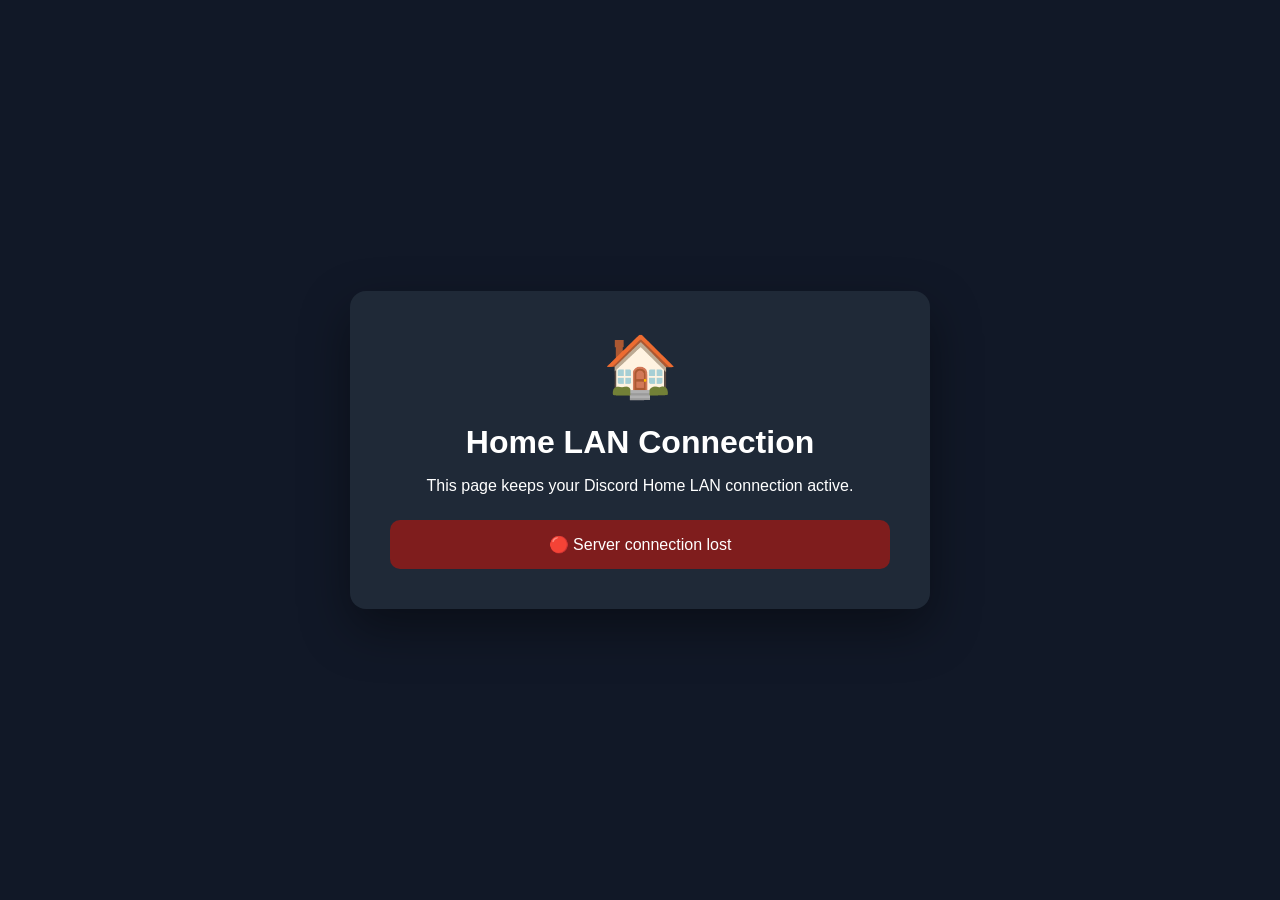
==== dev/Project Of a Discord Bot for Tools/templates/connect.html @ 44b2a6b3 "first commit" ====
<!DOCTYPE html>
<html lang="en">
<head>
    <meta charset="UTF-8">

    <meta
        name="viewport"
        content="width=device-width, initial-scale=1.0"
    >

    <title>Home LAN Connection</title>

    <style>
        body {
            margin: 0;
            min-height: 100vh;

            display: flex;
            align-items: center;
            justify-content: center;

            background: #111827;
            color: white;

            font-family:
                Arial,
                Helvetica,
                sans-serif;
        }

        .card {
            width: min(90%, 500px);

            padding: 40px;

            background: #1f2937;
            border-radius: 16px;

            text-align: center;

            box-shadow:
                0 20px 50px rgba(0, 0, 0, 0.4);
        }

        .icon {
            font-size: 60px;
            margin-bottom: 20px;
        }

        h1 {
            margin-bottom: 10px;
        }

        #status {
            margin-top: 25px;
            padding: 15px;

            border-radius: 10px;

            background: #374151;
        }

        .connected {
            background: #064e3b !important;
        }

        .error {
            background: #7f1d1d !important;
        }
    </style>
</head>

<body>

<div class="card">

    <div class="icon">
        🏠
    </div>

    <h1>Home LAN Connection</h1>

    <p>
        This page keeps your Discord Home LAN
        connection active.
    </p>

    <div id="status">
        Connecting...
    </div>

</div>

<script>

const statusElement =
    document.getElementById("status");

const token =
    window.location.pathname
        .split("/")
        .filter(Boolean)
        .pop();


async function heartbeat() {

    try {

        const response = await fetch(
            `/api/heartbeat/${token}`,
            {
                method: "POST",
                cache: "no-store"
            }
        );

        const data =
            await response.json();

        if (data.connected) {

            statusElement.textContent =
                "🟢 Connected to the Home LAN";

            statusElement.className =
                "connected";

        } else {

            statusElement.textContent =
                "🔴 Connection rejected";

            statusElement.className =
                "error";
        }

    } catch (error) {

        statusElement.textContent =
            "🔴 Server connection lost";

        statusElement.className =
            "error";
    }
}


heartbeat();

// Refresh every 60 seconds.
setInterval(
    heartbeat,
    60 * 1000
);

</script>

</body>
</html>
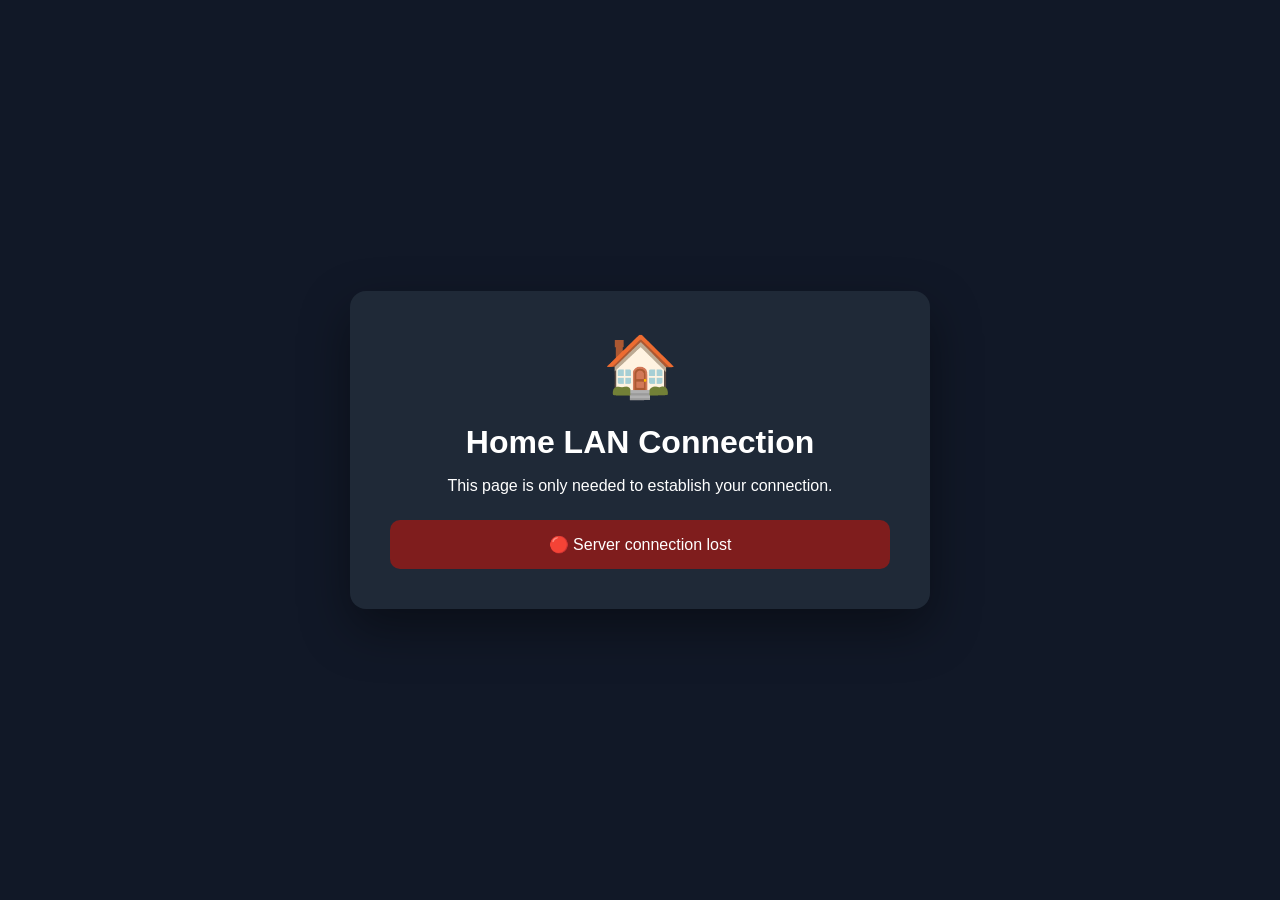
==== commit 514c6982: "Add visible 3-second connection countdown before closing page" ====
--- a/dev/Project Of a Discord Bot for Tools/templates/connect.html
+++ b/dev/Project Of a Discord Bot for Tools/templates/connect.html
@@ -2,159 +2,99 @@
 <html lang="en">
 <head>
     <meta charset="UTF-8">
-
-    <meta
-        name="viewport"
-        content="width=device-width, initial-scale=1.0"
-    >
-
+    <meta name="viewport" content="width=device-width, initial-scale=1.0">
     <title>Home LAN Connection</title>
-
     <style>
         body {
             margin: 0;
             min-height: 100vh;
-
             display: flex;
             align-items: center;
             justify-content: center;
-
             background: #111827;
             color: white;
-
-            font-family:
-                Arial,
-                Helvetica,
-                sans-serif;
+            font-family: Arial, Helvetica, sans-serif;
         }
-
         .card {
             width: min(90%, 500px);
-
             padding: 40px;
-
             background: #1f2937;
             border-radius: 16px;
-
             text-align: center;
-
-            box-shadow:
-                0 20px 50px rgba(0, 0, 0, 0.4);
+            box-shadow: 0 20px 50px rgba(0, 0, 0, 0.4);
         }
-
-        .icon {
-            font-size: 60px;
-            margin-bottom: 20px;
-        }
-
-        h1 {
-            margin-bottom: 10px;
-        }
-
+        .icon { font-size: 60px; margin-bottom: 20px; }
+        h1 { margin-bottom: 10px; }
         #status {
             margin-top: 25px;
             padding: 15px;
-
             border-radius: 10px;
-
             background: #374151;
         }
+        .connected { background: #064e3b !important; }
+        .error { background: #7f1d1d !important; }
+    </style>
+</head>
+<body>
+<div class="card">
+    <div class="icon">🏠</div>
+    <h1>Home LAN Connection</h1>
+    <p>This page is only needed to establish your connection.</p>
+    <div id="status">Connecting...</div>
+</div>
+<script>
+const statusElement = document.getElementById("status");
+const token = window.location.pathname.split("/").filter(Boolean).pop();
 
-        .connected {
-            background: #064e3b !important;
+async function heartbeat() {
+    try {
+        const response = await fetch(`/api/heartbeat/${token}`, {
+            method: "POST",
+            cache: "no-store"
+        });
+        const data = await response.json();
+
+        if (!data.connected) {
+            statusElement.className = "error";
+            statusElement.textContent = "🔴 Connection rejected";
+            return;
         }
 
-        .error {
-            background: #7f1d1d !important;
-        }
-    </style>
-</head>
+        statusElement.className = "connected";
+        statusElement.textContent = "🟢 Connected to the Home LAN";
 
-<body>
+        // The bot now checks the LAN IP itself every 5 minutes, so this page
+        // can safely close after the connection has been established.
+        let seconds = 3;
+        statusElement.textContent = `🟢 Connected — closing in ${seconds}s...`;
 
-<div class="card">
+        const countdown = setInterval(() => {
+            seconds -= 1;
 
-    <div class="icon">
-        🏠
-    </div>
+            if (seconds > 0) {
+                statusElement.textContent = `🟢 Connected — closing in ${seconds}s...`;
+                return;
+            }
 
-    <h1>Home LAN Connection</h1>
+            clearInterval(countdown);
+            statusElement.textContent = "🟢 Connected — closing...";
 
-    <p>
-        This page keeps your Discord Home LAN
-        connection active.
-    </p>
+            // Browsers allow this when possible. If this tab wasn't opened
+            // by script, the browser may refuse to close it.
+            window.close();
 
-    <div id="status">
-        Connecting...
-    </div>
-
-</div>
-
-<script>
-
-const statusElement =
-    document.getElementById("status");
-
-const token =
-    window.location.pathname
-        .split("/")
-        .filter(Boolean)
-        .pop();
-
-
-async function heartbeat() {
-
-    try {
-
-        const response = await fetch(
-            `/api/heartbeat/${token}`,
-            {
-                method: "POST",
-                cache: "no-store"
-            }
-        );
-
-        const data =
-            await response.json();
-
-        if (data.connected) {
-
-            statusElement.textContent =
-                "🟢 Connected to the Home LAN";
-
-            statusElement.className =
-                "connected";
-
-        } else {
-
-            statusElement.textContent =
-                "🔴 Connection rejected";
-
-            statusElement.className =
-                "error";
-        }
-
+            setTimeout(() => {
+                statusElement.textContent =
+                    "🟢 Connected — you can close this page now.";
+            }, 250);
+        }, 1000);
     } catch (error) {
-
-        statusElement.textContent =
-            "🔴 Server connection lost";
-
-        statusElement.className =
-            "error";
+        statusElement.className = "error";
+        statusElement.textContent = "🔴 Server connection lost";
     }
 }
 
-
 heartbeat();
-
-// Refresh every 60 seconds.
-setInterval(
-    heartbeat,
-    60 * 1000
-);
-
 </script>
-
 </body>
 </html>
